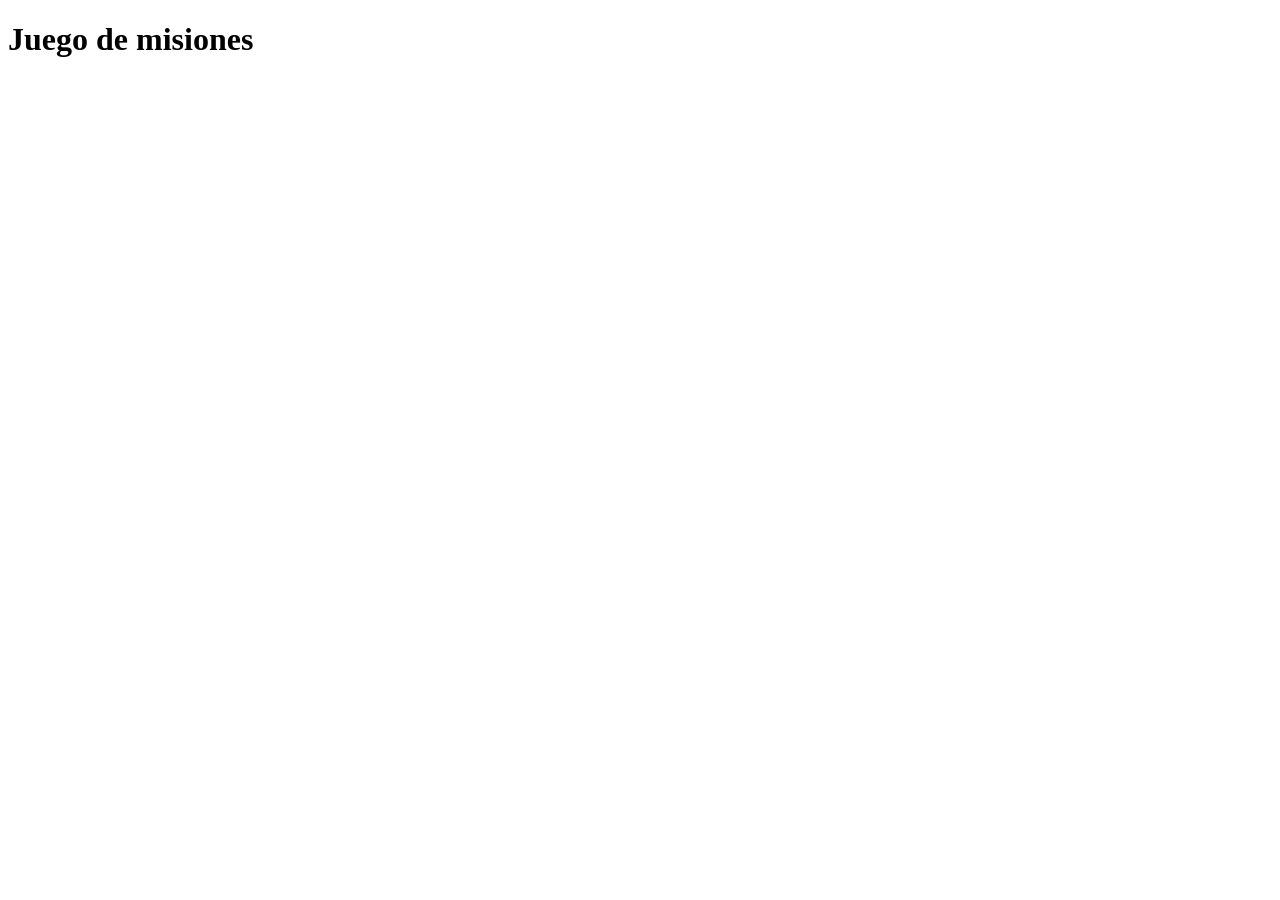
==== index.html @ 0e57c260 "Estructura inicial del proyecto Gary Paladines" ====
<!DOCTYPE html>
<html lang="es">
<head>
  <meta charset="UTF-8">
  <title>Juego de misiones</title>
  <link rel="stylesheet" href="css/style.css">
  <script src="js/script.js" defer></script>
</head>
<body>
  <h1>Juego de misiones</h1>
</body>
</html>
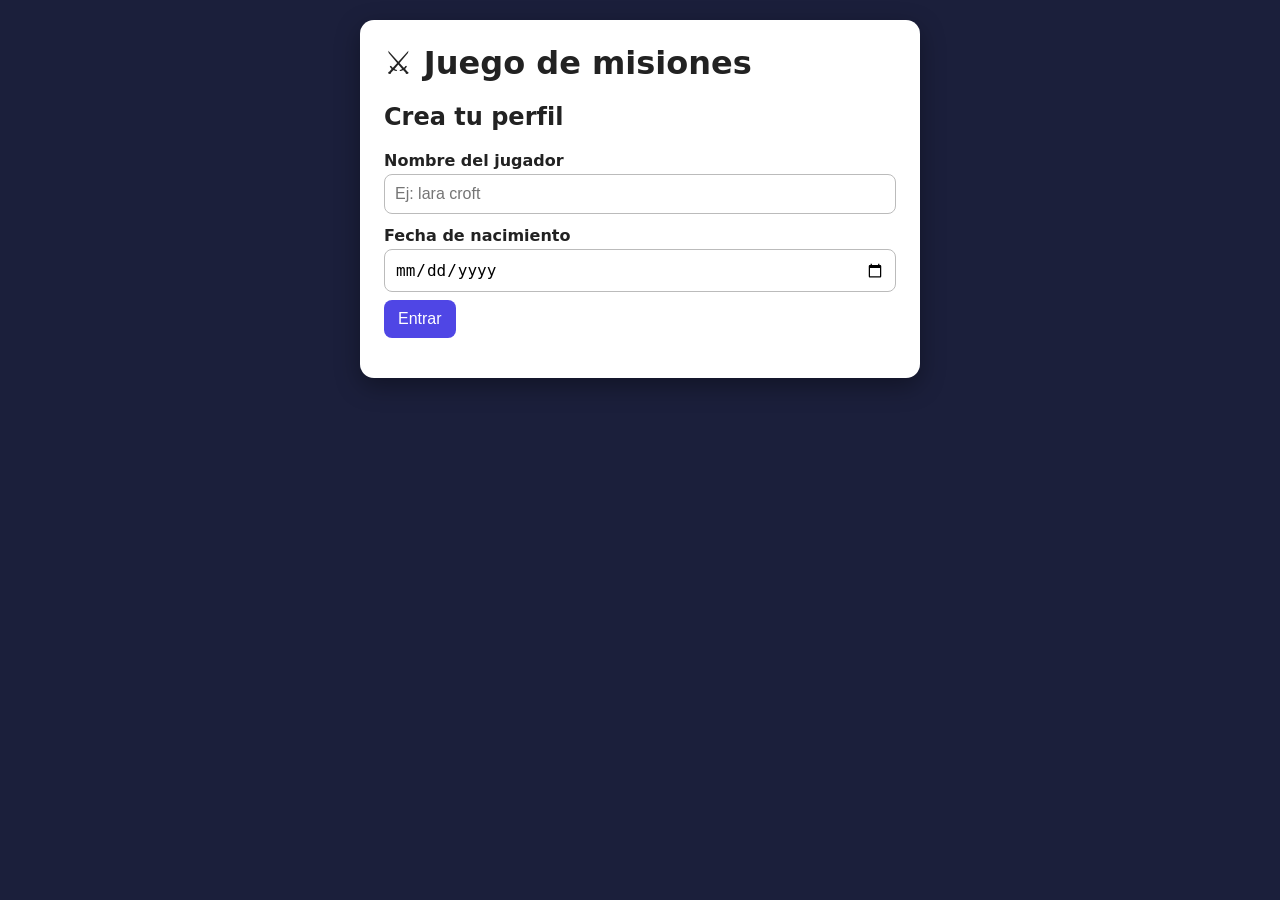
==== commit bf0a3761: "formulario de perfil del jugador, Gary paladines" ====
--- a/index.html
+++ b/index.html
@@ -4,9 +4,20 @@
   <meta charset="UTF-8">
   <title>Juego de misiones</title>
   <link rel="stylesheet" href="css/style.css">
-  <script src="js/script.js" defer></script>
+  <script src="js/registro.js" defer></script>
 </head>
 <body>
-  <h1>Juego de misiones</h1>
+  <main class="tarjeta">
+    <h1>⚔️ Juego de misiones</h1>
+    <section id="registro">
+      <h2>Crea tu perfil</h2>
+      <label for="nombre">Nombre del jugador</label>
+      <input type="text" id="nombre" placeholder="Ej: lara croft">
+      <label for="fecha">Fecha de nacimiento</label>
+      <input type="date" id="fecha">
+      <button id="btnEntrar">Entrar</button>
+      <p id="mensaje"></p>
+    </section>
+  </main>
 </body>
 </html>
--- a/css/style.css
+++ b/css/style.css
@@ -0,0 +1,16 @@
+* { box-sizing: border-box; }
+[hidden] { display: none !important; }
+body { font-family: system-ui, sans-serif; background: #1b1f3b; margin: 0; padding: 20px; color: #222; }
+.tarjeta { max-width: 560px; margin: 0 auto; background: #fff; border-radius: 14px; padding: 24px; box-shadow: 0 8px 24px rgba(0,0,0,.35); }
+h1, h2, h3 { margin-top: 0; }
+label { display: block; margin-top: 12px; font-weight: 600; }
+input { width: 100%; padding: 10px; margin-top: 4px; border: 1px solid #bbb; border-radius: 8px; font-size: 1rem; }
+button { margin: 8px 6px 0 0; padding: 10px 14px; border: none; border-radius: 8px; background: #4f46e5; color: #fff; font-size: 1rem; cursor: pointer; }
+button:hover { background: #4338ca; }
+button:disabled { background: #999; cursor: not-allowed; }
+#panel { padding: 14px; border-radius: 10px; margin-bottom: 18px; background: #eee; }
+#panel h2, #panel p { margin: 6px 0; }
+progress { width: 70%; height: 18px; vertical-align: middle; }
+#historial { padding-left: 20px; }
+.error { color: #c62828; font-weight: 700; }
+.ok { color: #2e7d32; font-weight: 700; }
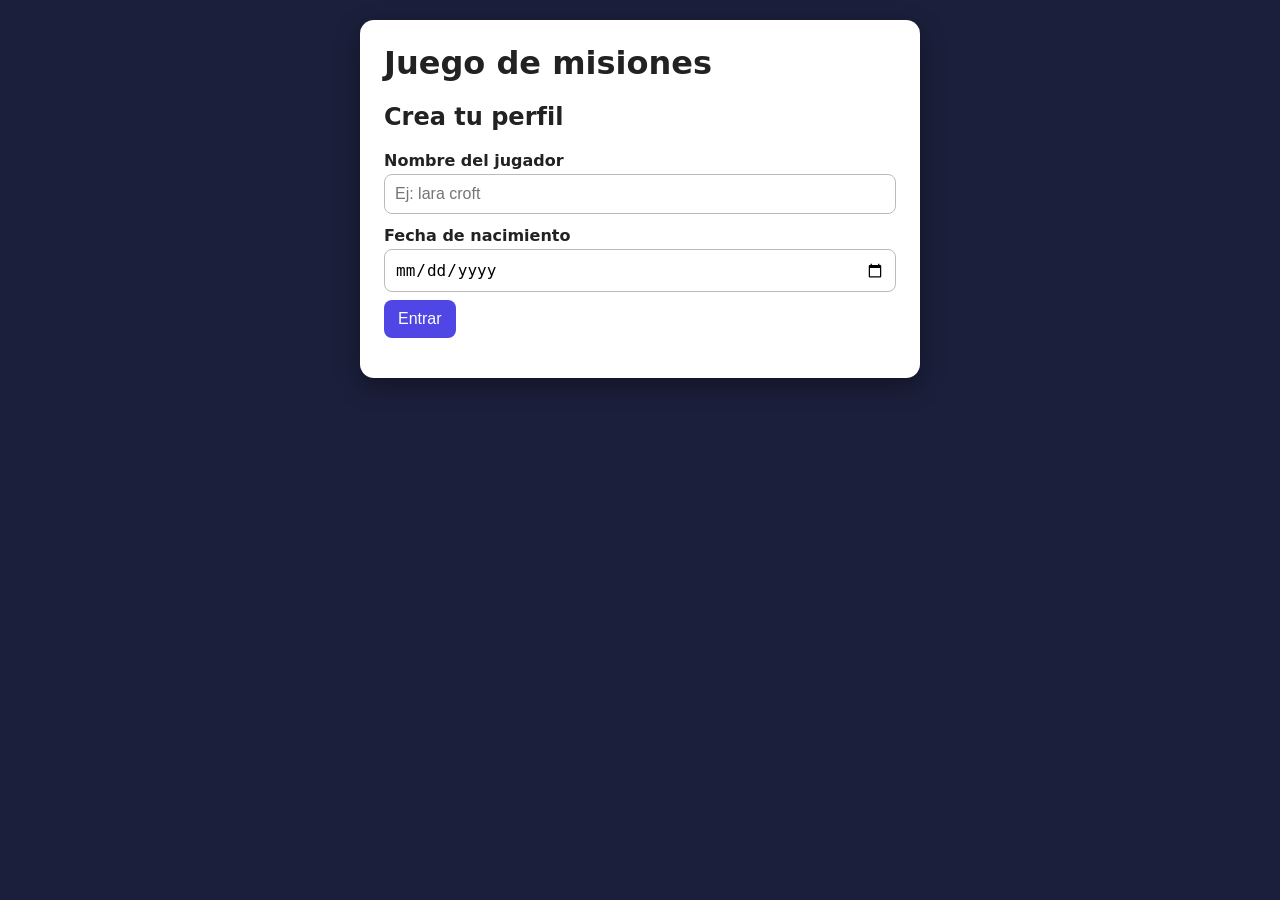
==== commit e422198d: "pantalla del juego y sessionStorage, Gary paladines" ====
--- a/index.html
+++ b/index.html
@@ -4,11 +4,12 @@
   <meta charset="UTF-8">
   <title>Juego de misiones</title>
   <link rel="stylesheet" href="css/style.css">
+  <script src="js/utilidades.js" defer></script>
   <script src="js/registro.js" defer></script>
 </head>
 <body>
   <main class="tarjeta">
-    <h1>⚔️ Juego de misiones</h1>
+    <h1>Juego de misiones</h1>
     <section id="registro">
       <h2>Crea tu perfil</h2>
       <label for="nombre">Nombre del jugador</label>
